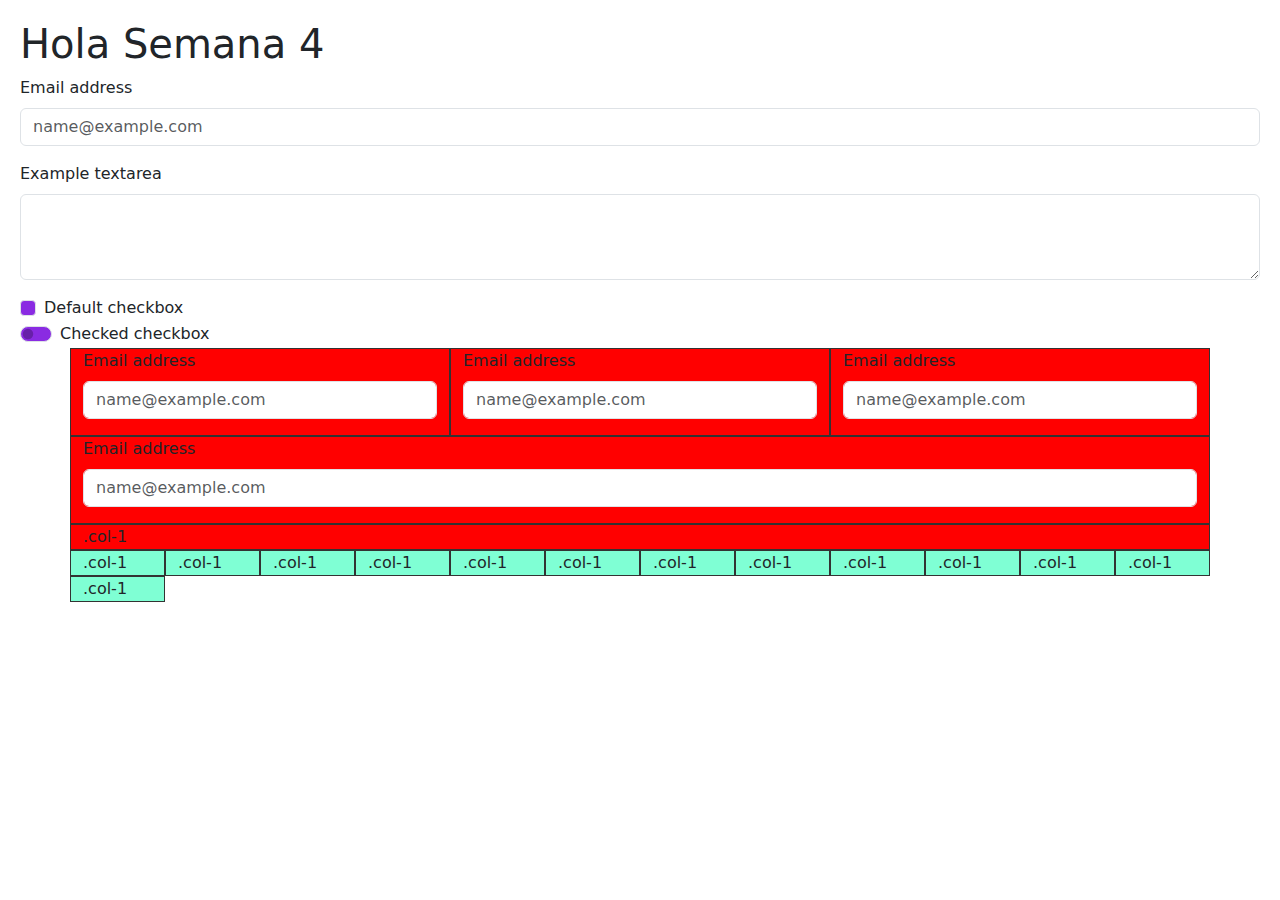
==== clases/semana4.html @ d84ec33b "Semana 4 Bootstrap" ====
<!DOCTYPE html>
<html>

<head>
    <title>Semana 4</title>
    <link href="https://cdn.jsdelivr.net/npm/bootstrap@5.3.3/dist/css/bootstrap.min.css" rel="stylesheet"
        integrity="sha384-QWTKZyjpPEjISv5WaRU9OFeRpok6YctnYmDr5pNlyT2bRjXh0JMhjY6hW+ALEwIH" crossorigin="anonymous">
    <style>
        body {
            padding: 20px;
        }

        .propia {
            color: blue;
        }

        .form-check-input {
            background-color: blueviolet;
        }

        .col-1 {
            background-color: aquamarine;
            border: 1px solid #333;
        }
        .col-12 {
            background-color: red;
            border: 1px solid #333;
        }

        .col-4 {
            background-color: red;
            border: 1px solid #333;
        }
    </style>
    <script src="https://cdn.jsdelivr.net/npm/bootstrap@5.3.3/dist/js/bootstrap.bundle.min.js"
        integrity="sha384-YvpcrYf0tY3lHB60NNkmXc5s9fDVZLESaAA55NDzOxhy9GkcIdslK1eN7N6jIeHz"
        crossorigin="anonymous"></script>
</head>

<body>
    <h1>Hola Semana 4</h1>

    <div class="mb-3">
        <label for="exampleFormControlInput1" class="form-label ">Email address</label>
        <input type="email" class="form-control " id="exampleFormControlInput1" placeholder="name@example.com">
    </div>
    <div class="mb-3">
        <label for="exampleFormControlTextarea1" class="form-label">Example textarea</label>
        <textarea class="form-control" id="exampleFormControlTextarea1" rows="3"></textarea>
    </div>

    <div class="form-check">
        <input class="form-check-input" type="checkbox" value="" id="flexCheckDefault">
        <label class="form-check-label" for="flexCheckDefault">
            Default checkbox
        </label>
    </div>
    <div class="form-check form-switch">
        <input class="form-check-input" type="radio" value="" id="flexCheckChecked">
        <label class="form-check-label" for="flexCheckChecked">
            Checked checkbox
        </label>
    </div>
    <div class="container">
        <div class="row">
            <div class="col-4">
                
                <div class="mb-3">
                    <label for="exampleFormControlInput1" class="form-label ">Email address</label>
                    <input type="email" class="form-control " id="exampleFormControlInput1" placeholder="name@example.com">
                </div>
            </div>

            <div class="col-4">
                
                <div class="mb-3">
                    <label for="exampleFormControlInput1" class="form-label ">Email address</label>
                    <input type="email" class="form-control " id="exampleFormControlInput1" placeholder="name@example.com">
                </div>
            </div>
            <div class="col-4">
                
                <div class="mb-3">
                    <label for="exampleFormControlInput1" class="form-label ">Email address</label>
                    <input type="email" class="form-control " id="exampleFormControlInput1" placeholder="name@example.com">
                </div>
            </div>
            <div class="col-12">
                
                <div class="mb-3">
                    <label for="exampleFormControlInput1" class="form-label ">Email address</label>
                    <input type="email" class="form-control " id="exampleFormControlInput1" placeholder="name@example.com">
                </div>
            </div>
            <div class="col-12">.col-1</div>
            <div class="col-1 ">.col-1</div>
            <div class="col-1">.col-1</div>
            <div class="col-1">.col-1</div>
            <div class="col-1">.col-1</div>
            <div class="col-1">.col-1</div>
            <div class="col-1">.col-1</div>
            <div class="col-1">.col-1</div>
            <div class="col-1">.col-1</div>
            <div class="col-1">.col-1</div>
            <div class="col-1">.col-1</div>
            <div class="col-1">.col-1</div>
            <div class="col-1">.col-1</div>
            <div class="col-1">.col-1</div>
        </div>
    </div>
</body>

</html>
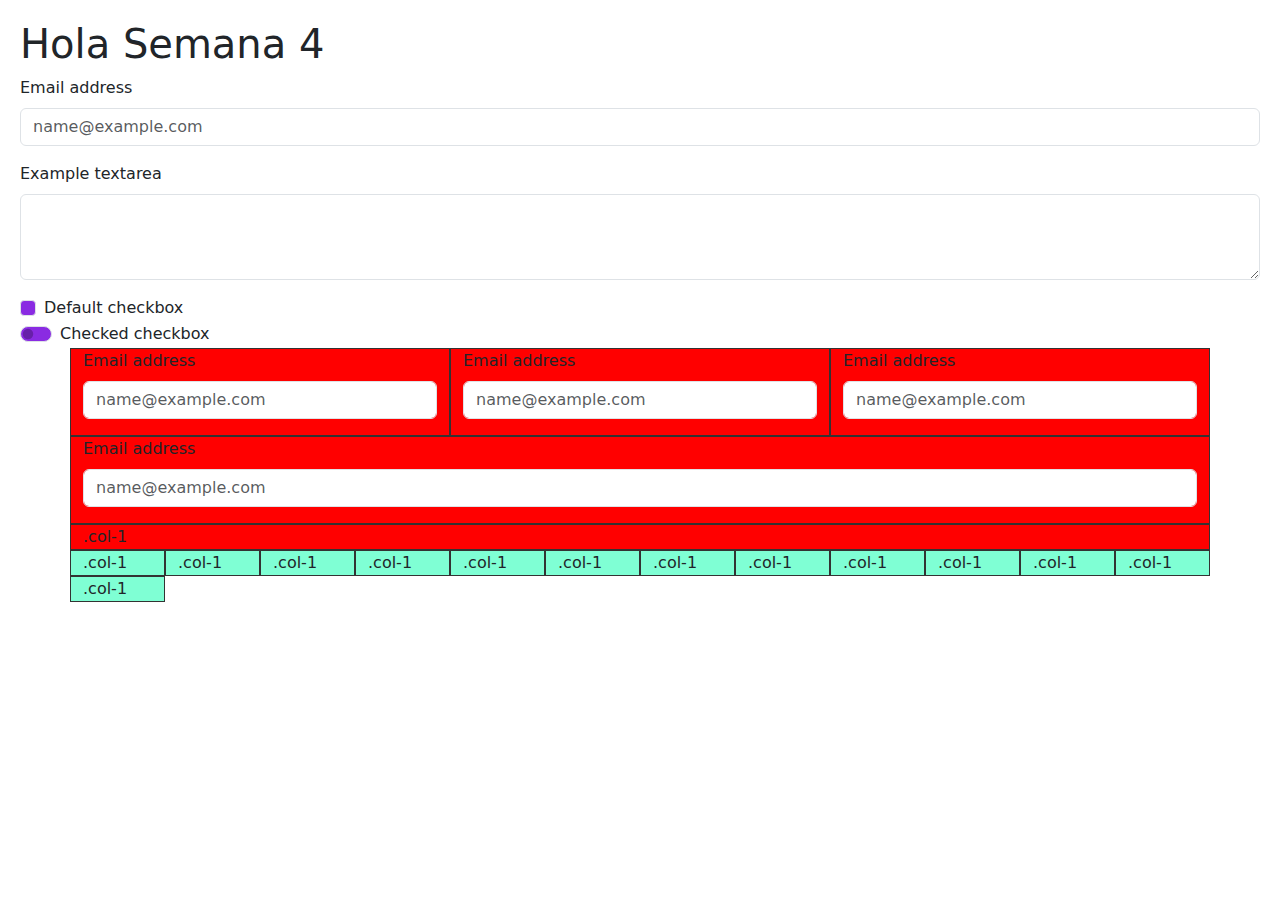
==== commit ebdc468d: "Semana 4" ====
--- a/clases/semana4.html
+++ b/clases/semana4.html
@@ -35,6 +35,7 @@
     <script src="https://cdn.jsdelivr.net/npm/bootstrap@5.3.3/dist/js/bootstrap.bundle.min.js"
         integrity="sha384-YvpcrYf0tY3lHB60NNkmXc5s9fDVZLESaAA55NDzOxhy9GkcIdslK1eN7N6jIeHz"
         crossorigin="anonymous"></script>
+        <script src="./semana4.js"></script>
 </head>
 
 <body>
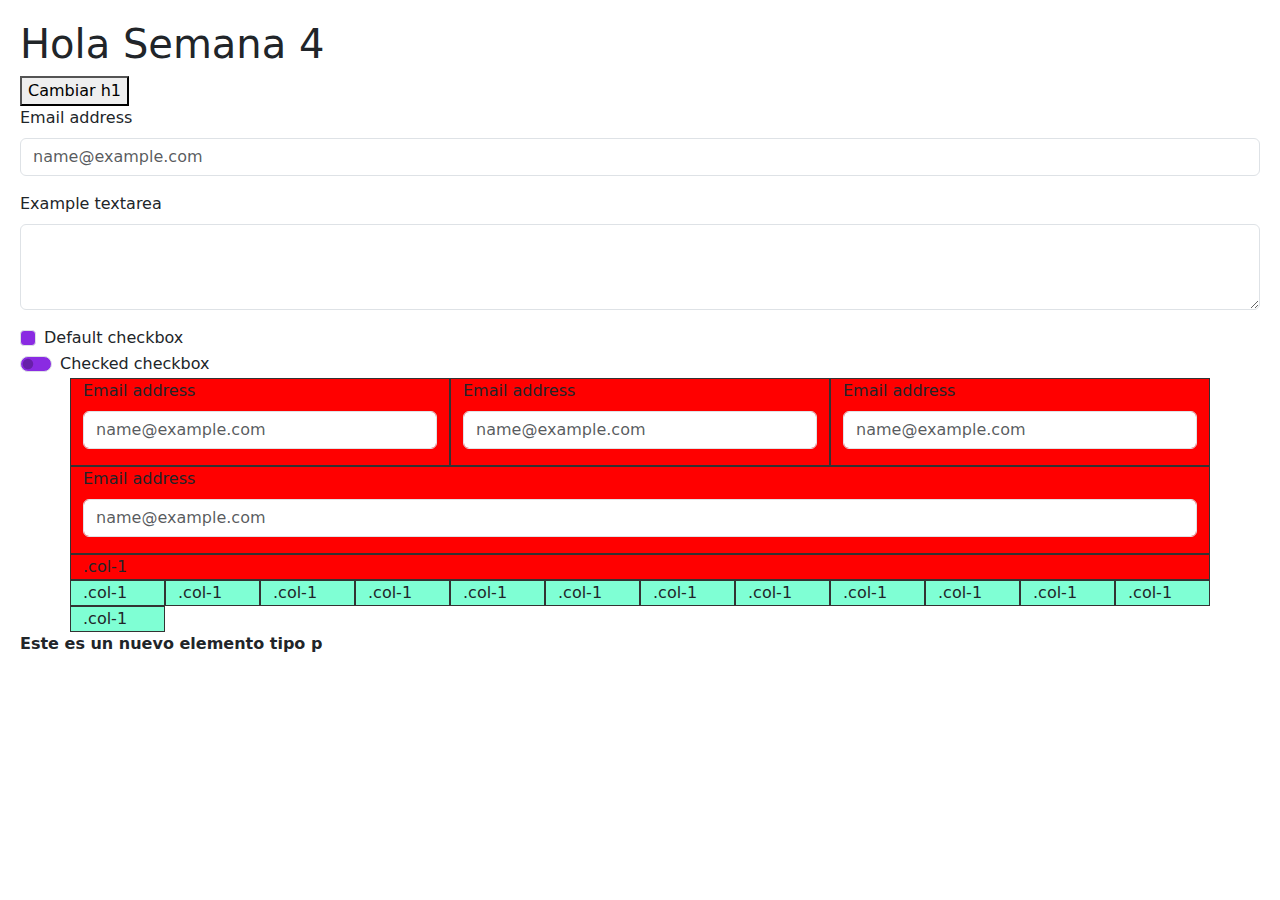
==== commit 43e8c5e2: "Semana 5" ====
--- a/clases/semana4.html
+++ b/clases/semana4.html
@@ -35,15 +35,15 @@
     <script src="https://cdn.jsdelivr.net/npm/bootstrap@5.3.3/dist/js/bootstrap.bundle.min.js"
         integrity="sha384-YvpcrYf0tY3lHB60NNkmXc5s9fDVZLESaAA55NDzOxhy9GkcIdslK1eN7N6jIeHz"
         crossorigin="anonymous"></script>
-        <script src="./semana4.js"></script>
 </head>
 
 <body>
-    <h1>Hola Semana 4</h1>
+    <h1 id="saludo">Hola Semana 4</h1>
+    <button id="saludar">Cambiar h1</button>
 
     <div class="mb-3">
         <label for="exampleFormControlInput1" class="form-label ">Email address</label>
-        <input type="email" class="form-control " id="exampleFormControlInput1" placeholder="name@example.com">
+        <input type="email" class="form-control " id="email" placeholder="name@example.com">
     </div>
     <div class="mb-3">
         <label for="exampleFormControlTextarea1" class="form-label">Example textarea</label>
@@ -109,6 +109,8 @@
             <div class="col-1">.col-1</div>
         </div>
     </div>
+
+    <script src="./semana4.js"></script>
 </body>
 
 </html>